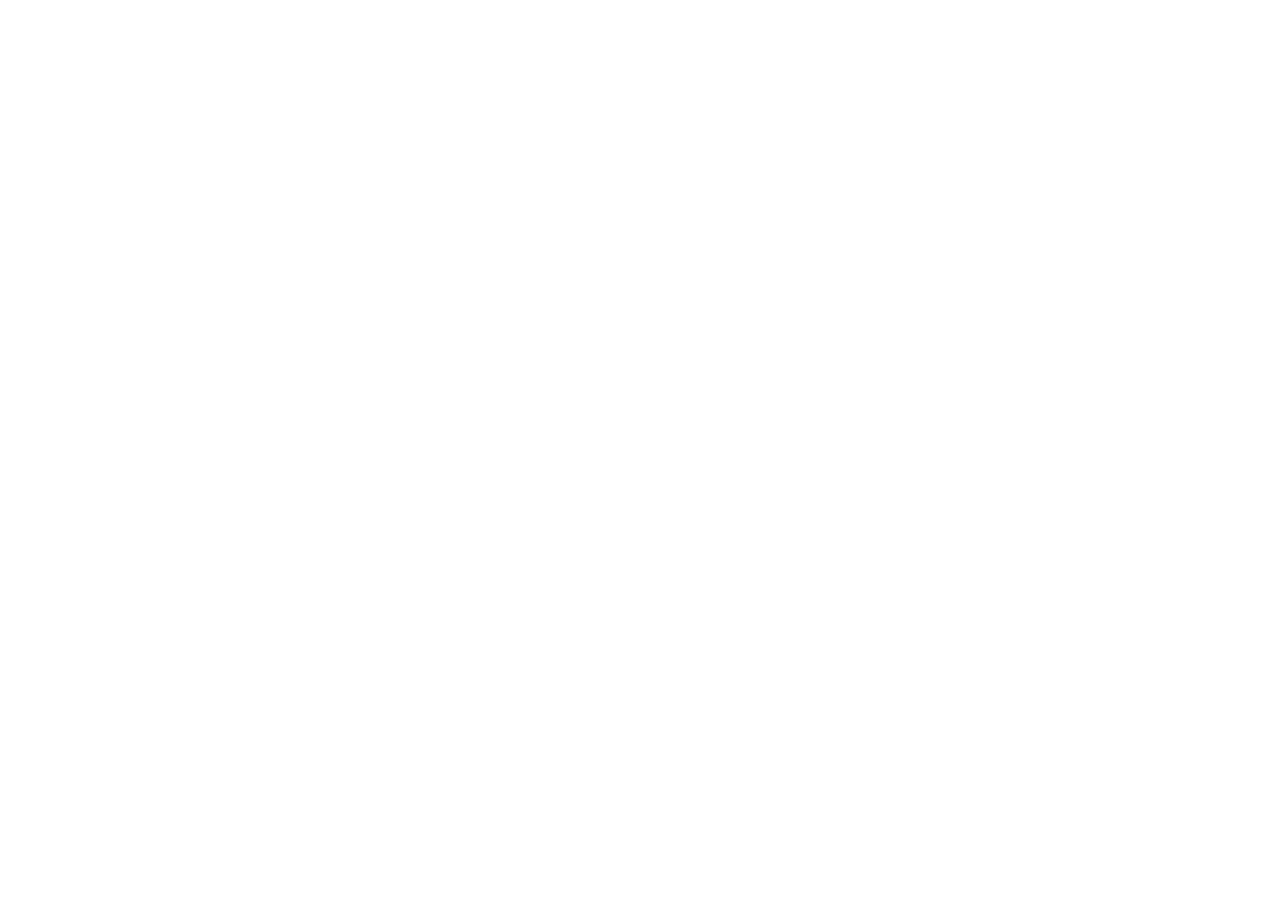
==== index.html @ f1d06e9a "Index-V1" ====
<!DOCTYPE html>
<html lang="en">
<head>
    <meta charset="UTF-8">
    <meta http-equiv="X-UA-Compatible" content="IE=edge">
    <meta name="viewport" content="width=device-width, initial-scale=1.0">
    <title>Document</title>
</head>
<body>
    <div id="contenedor">
  <center>
    <div class="imga1"></div>
    <div class="imga1"></div>
  </center>
</div>
</body>
</html>
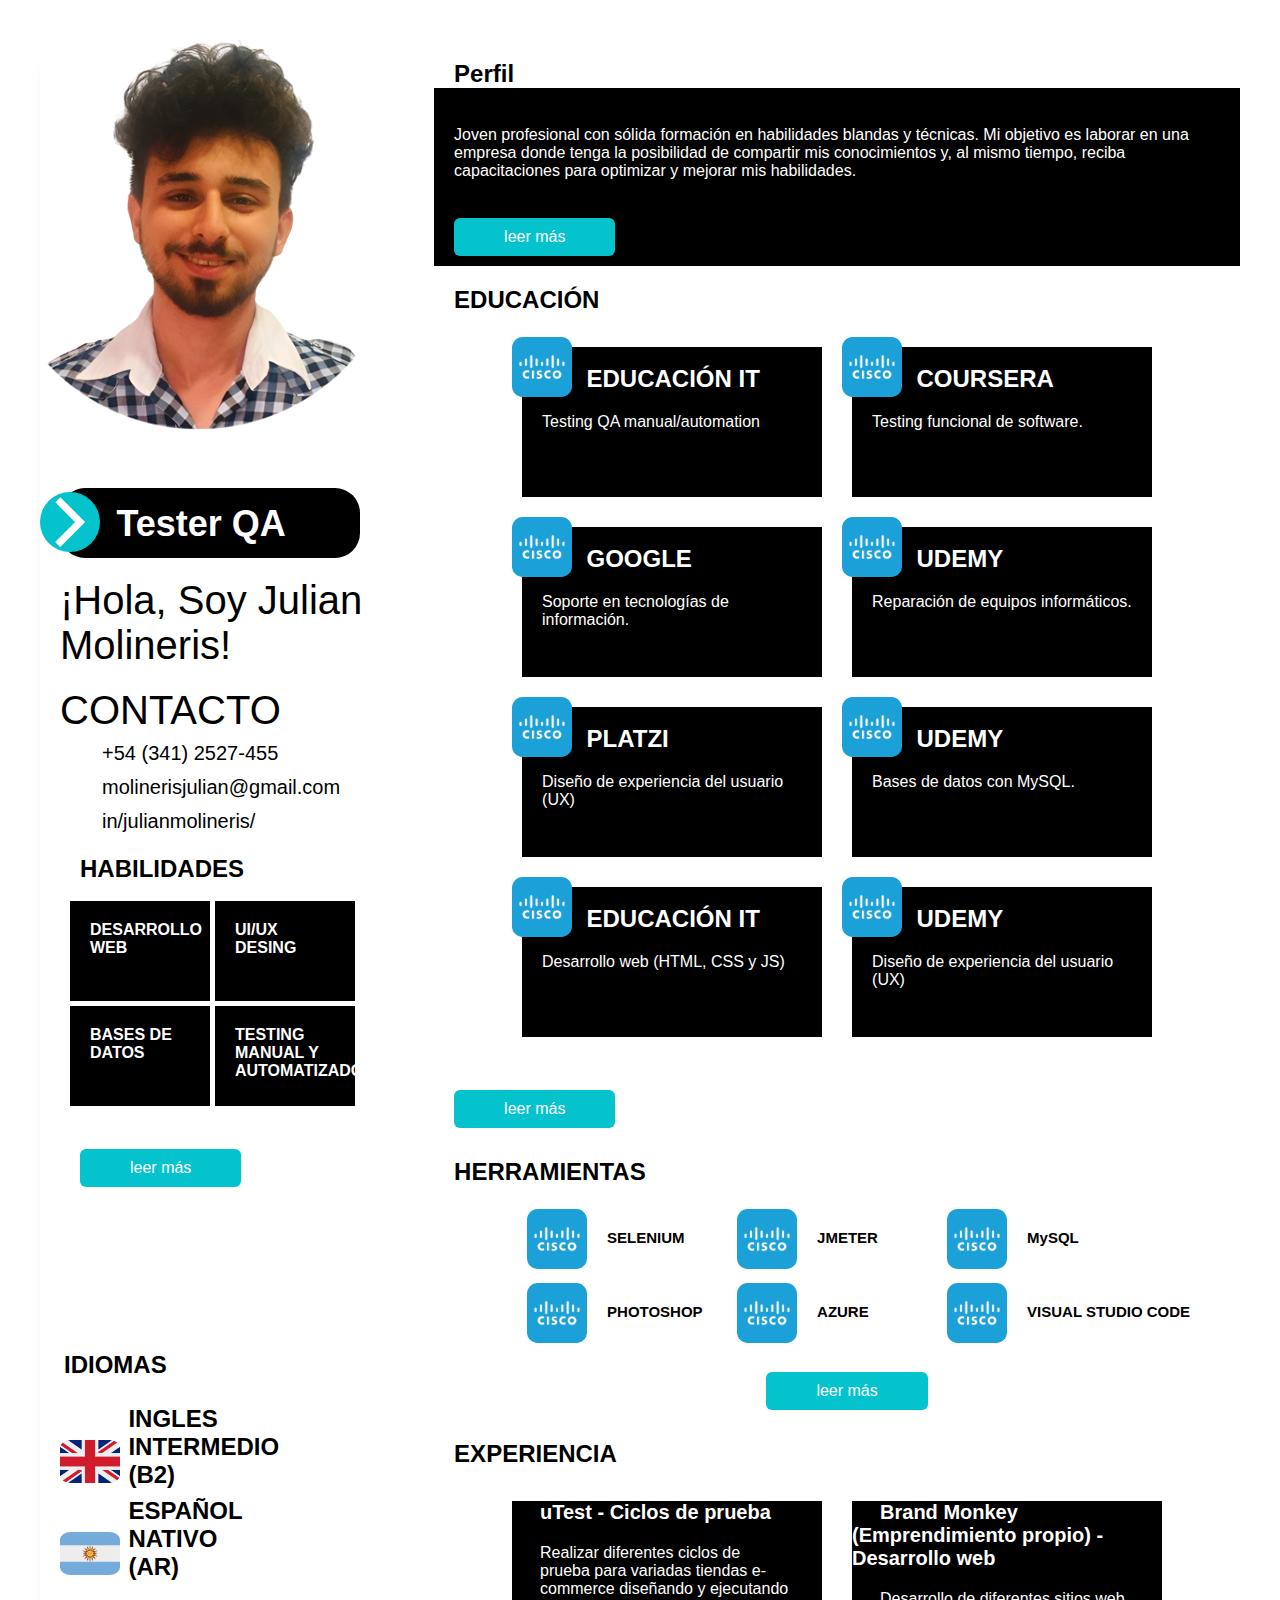
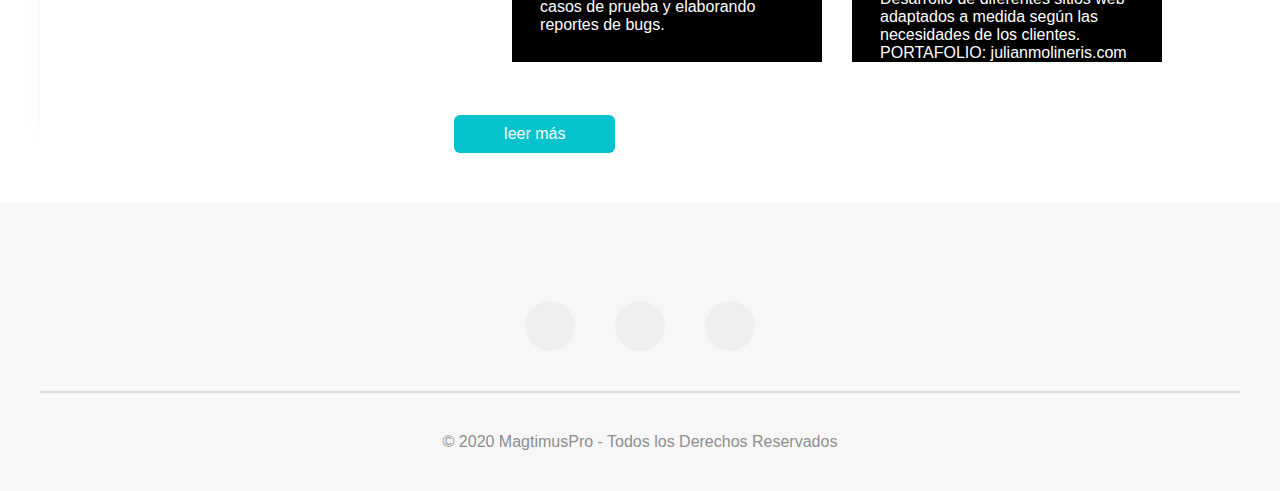
==== commit ea938bdd: "actualizacion cv" ====
--- a/index.html
+++ b/index.html
@@ -1,17 +1,295 @@
 <!DOCTYPE html>
 <html lang="en">
+
 <head>
-    <meta charset="UTF-8">
-    <meta http-equiv="X-UA-Compatible" content="IE=edge">
-    <meta name="viewport" content="width=device-width, initial-scale=1.0">
-    <title>Document</title>
+      <meta charset="UTF-8">
+      <meta http-equiv="X-UA-Compatible" content="IE=edge">
+      <meta name="viewport" content="width=device-width, initial-scale=1.0">
+      <title>Curriculum Digital</title>
+      <script src="https://cdn.jsdelivr.net/npm/chart.js@2.9.3/dist/Chart.min.js"></script>
+      <link rel="shortcut icon" href="./assets/img/favicon .ico" type="image/x-icon">
+      <link rel="stylesheet" href="./assets/css/style.css">
+      <script src="./assets/js/chart.js"></script>
+
 </head>
+
 <body>
-    <div id="contenedor">
-  <center>
-    <div class="imga1"></div>
-    <div class="imga1"></div>
-  </center>
-</div>
+
+
+      <div class="container-content">
+            <article>
+                  <img src="./assets/img/1p-removebg-preview.png" alt="">
+                  <div class="content-square">
+                        <div class="content-circle"></div>
+
+                        <h2 id="content-title">Tester QA</h2>
+
+                  </div>
+                  <h1>¡Hola, Soy Julian
+                        Molineris!
+                  </h1>
+
+                  <div class="contact">
+                        <h1 class="contact-title">CONTACTO</h1>
+                        <ul class="contact-list">
+                              <li><i class="fa-solid fa-phone" #="phone-ico"></i><a class="contact-url" href="#">+54
+                                          (341) 2527-455</a></li>
+                              <li> <i class="fa-solid fa-envelope" #="mail-ico"></i><a class="contact-url" href="#">
+                                          molinerisjulian@gmail.com</a></li>
+                              <li><i class="fa-brands fa-linkedin" #="link-ico"></i><a class="contact-url" href="#">
+                                          in/julianmolineris/ </a></li>
+                        </ul>
+
+
+                  </div>
+
+                  <div class="container-aside">
+                        <aside>
+
+
+                              <h2>HABILIDADES</h2>
+                              <div class="color-habilities">
+                                    <br>
+                                    <div class="habilities-container wrap">
+                                          <div class="box-habilities">
+                                                <h2 class="habilities-title">DESARROLLO WEB</h2>
+                                          </div>
+                                          <div class="box-habilities">
+                                                <h2 class="habilities-title">UI/UX DESING</h2>
+
+                                          </div>
+                                          <div class="box-habilities">
+                                                <h2 class="habilities-title">BASES DE DATOS</h2>
+
+                                          </div>
+                                          <div class="box-habilities">
+                                                <h2 class="habilities-title">TESTING MANUAL Y
+                                                      AUTOMATIZADO
+                                                </h2>
+
+                                          </div>
+                                    </div>
+                                    <br>
+                                    <a href="#"><button>leer más</button></a>
+                                    <div class="espacio1"></div>
+                              </div>
+
+                        </aside>
+
+
+                        <div class="graphycs">
+                              <canvas id="Chart-softhabilities"></canvas>
+
+
+                        </div>
+
+
+
+                        <h2 class="language-title">IDIOMAS</h2>
+                        <div class="color-habilities">
+                              <br>
+                              <div class="habilities-container wrap">
+                                    <div class="box-language">
+                                          <img src="./assets/img/england.webp" alt="" class="language-image">
+                                          <h2 class="language-title">INGLES<br> INTERMEDIO<br> (B2)
+                                          </h2>
+                                    </div>
+                                    <div class="box-language">
+                                          <img src="./assets/img/argentina.webp" alt="" class="language-image">
+                                          <h2 class="language-title">ESPAÑOL<br> NATIVO<br> (AR)
+                                          </h2>
+                                    </div>
+                              </div>
+                              <br>
+                              <div class="espacio1"></div>
+                        </div>
+            </article>
+
+            <div class="container-aside">
+                  <aside>
+
+                        <h2>Perfil</h2>
+                        <div class="color-perfil">
+                              <br>
+                              <p>Joven profesional con sólida formación en
+                                    habilidades blandas y técnicas. Mi objetivo
+                                    es laborar en una empresa donde tenga la
+                                    posibilidad de compartir mis conocimientos
+                                    y, al mismo tiempo, reciba capacitaciones
+                                    para optimizar y mejorar mis habilidades.
+                              </p>
+                              <br>
+                              <a href="#"><button>leer más</button></a>
+                              <div class="espacio1"></div>
+                        </div>
+                  </aside>
+
+                  <aside>
+
+                        <h2>EDUCACIÓN</h2>
+                        <div class="color-educacion">
+                              <br>
+                              <div class="flexbox-container wrap">
+                                    <div class="box">
+                                          <img src="./assets/img/cisco--600.png" alt="" class="img-education">
+                                          <h2 class="education-title">EDUCACIÓN IT</h2>
+                                          <p class="education-text">Testing QA manual/automation</p>
+                                    </div>
+                                    <div class="box ">
+                                          <img src="./assets/img/cisco--600.png" alt="" class="img-education">
+                                          <h2 class="education-title">COURSERA </h2>
+                                          <p class="education-text">Testing funcional de software.</p>
+
+                                    </div>
+                                    <div class="box ">
+                                          <img src="./assets/img/cisco--600.png" alt="" class="img-education">
+                                          <h2 class="education-title"> GOOGLE</h2>
+                                          <p class="education-text">Soporte en tecnologías de información.
+                                          </p>
+
+                                    </div>
+                                    <div class="box ">
+                                          <img src="./assets/img/cisco--600.png" alt="" class="img-education">
+                                          <h2 class="education-title">UDEMY </h2>
+                                          <p class="education-text">Reparación de equipos
+                                                informáticos.
+                                          </p>
+
+                                    </div>
+                                    <div class="box ">
+                                          <img src="./assets/img/cisco--600.png" alt="" class="img-education">
+                                          <h2 class="education-title">PLATZI</h2>
+                                          <p class="education-text"> Diseño de experiencia
+                                                del usuario (UX)</p>
+
+                                    </div>
+
+                                    <div class="box ">
+                                          <img src="./assets/img/cisco--600.png" alt="" class="img-education">
+                                          <h2 class="education-title">UDEMY</h2>
+                                          <p class="education-text">Bases de datos con
+                                                MySQL.</p>
+                                    </div>
+                                    <div class="box ">
+                                          <img src="./assets/img/cisco--600.png" alt="" class="img-education">
+                                          <h2 class="education-title">EDUCACIÓN IT</h2>
+                                          <p class="education-text"> Desarrollo web (HTML,
+                                                CSS y JS)</p>
+                                    </div>
+
+                                    <div class="box ">
+                                          <img src="./assets/img/cisco--600.png" alt="" class="img-education">
+                                          <h2 class="education-title">UDEMY</h2>
+                                          <p class="education-text"> Diseño de experiencia
+                                                del usuario (UX)</p>
+                                    </div>
+                              </div>
+                              <br>
+                              <a href="#"><button>leer más</button></a>
+                              <div class="espacio1"></div>
+                        </div>
+                  </aside>
+
+
+                  <aside>
+
+                        <h2>HERRAMIENTAS</h2>
+                        <div class="herramientas-color">
+                              <br>
+                              <div class="flexbox-container wrap">
+                                    <div class="herramientas-box">
+                                          <img src="./assets/img/cisco--600.png" alt="" class="herramientas-img">
+                                          <h2 class="herramientas-title">SELENIUM</h2>
+                                    </div>
+                                    <div class="herramientas-box">
+                                          <img src="./assets/img/cisco--600.png" alt="" class="herramientas-img">
+                                          <h2 class="herramientas-title">JMETER</h2>
+                                    </div>
+                                    <div class="herramientas-box">
+                                          <img src="./assets/img/cisco--600.png" alt="" class="herramientas-img">
+                                          <h2 class="herramientas-title">MySQL</h2>
+                                    </div>
+                                    <div class="herramientas-box">
+                                          <img src="./assets/img/cisco--600.png" alt="" class="herramientas-img">
+                                          <h2 class="herramientas-title">PHOTOSHOP</h2>
+                                    </div>
+                                    <div class="herramientas-box">
+                                          <img src="./assets/img/cisco--600.png" alt="" class="herramientas-img">
+                                          <h2 class="herramientas-title">AZURE</h2>
+                                    </div>
+                                    <div class="herramientas-box">
+                                          <img src="./assets/img/cisco--600.png" alt="" class="herramientas-img">
+                                          <h2 class="herramientas-title">VISUAL STUDIO CODE</h2>
+                                    </div>
+                                    <br>
+                                    <a href="#"><button>leer más</button></a>
+                                    <div class="espacio1"></div>
+                              </div>
+                  </aside>
+
+
+
+                  <aside>
+
+                        <h2>EXPERIENCIA</h2>
+                        <div class="exp-color">
+                              <br>
+                              <div class="flexbox-container wrap">
+                                    <div class="exp-box">
+                                          <h2 class="exp-title">uTest - Ciclos de
+                                                prueba</h2>
+                                          <P class="exp-text">Realizar diferentes ciclos de
+                                                prueba para variadas tiendas
+                                                e-commerce diseñando y
+                                                ejecutando casos de prueba y
+                                                elaborando reportes de bugs.</P>
+                                    </div>
+
+                                    <div class="exp-box">
+                                          <h2 class="exp-title">Brand Monkey
+                                                (Emprendimiento
+                                                propio) - Desarrollo
+                                                web </h2>
+                                          <P class="exp-text">Desarrollo de diferentes sitios
+                                                web adaptados a medida según
+                                                las necesidades de los clientes.
+                                                PORTAFOLIO: julianmolineris.com</P>
+                                    </div>
+                              </div>
+                              <br>
+                              <a href="#"><button>leer más</button></a>
+                              <div class="espacio1"></div>
+                        </div>
+                  </aside>
+
+
+            </div>
+      </div>
+
+      <div class="container-footer">
+            <footer>
+                  <div class="logo-footer">
+                        <img src="img/ico-footer.png" alt="">
+                  </div>
+
+                  <div class="redes-footer">
+                        <a href="#"><i class="fab fa-facebook-f icon-redes-footer"></i></a>
+                        <a href="#"><i class="fab fa-google-plus-g icon-redes-footer"></i></a>
+                        <a href="#"><i class="fab fa-instagram icon-redes-footer"></i></a>
+                  </div>
+
+                  <hr>
+                  <h4>© 2020 MagtimusPro - Todos los Derechos Reservados</h4>
+
+            </footer>
+
+      </div>
+
+      </div>
+      <script src="https://kit.fontawesome.com/2cf077567c.js" crossorigin="anonymous"></script>
+      <script src="./assets/js/charts-config.js"></script>
+
+
 </body>
+
 </html>--- a/assets/css/style.css
+++ b/assets/css/style.css
@@ -0,0 +1,1318 @@
+* {
+    margin: 0;
+    padding: 0;
+    box-sizing: border-box;
+    text-decoration: none;
+    font-family: 'Source Sans Pro', sans-serif;
+}
+
+header {
+    position: fixed;
+    top: 0;
+    left: 0;
+    width: 100%;
+    height: 80px;
+    background: #fff;
+    box-shadow: 0 4px 25px -22px black;
+    z-index: 2;
+}
+
+.header-content {
+    max-width: 1200px;
+    margin: auto;
+    display: flex;
+    justify-content: space-between;
+}
+
+.logo {
+    height: 80px;
+    display: flex;
+    justify-content: center;
+    align-items: center;
+}
+
+
+
+
+.flexbox-container {
+    display: flex;
+}
+
+.fixed-height-500 {
+    height: 500px;
+}
+
+.flexbox-container.wrap {
+    flex-wrap: wrap;
+    justify-content: center;
+    display: flex;
+}
+
+.flexbox-container.column {
+    flex-direction: column;
+}
+
+.box {
+    width: 300px;
+    height: 150px;
+    margin: 15px;
+    background-color: black;
+
+}
+
+.education-text {
+    color: white;
+}
+
+
+.education-title {
+    color: white;
+    display: inline;
+}
+
+.img-education {
+    max-width: 60px;
+    display: inline;
+    border-radius: 18%;
+    margin: -10px;
+}
+
+
+.color-educacion {
+    background-color: white;
+    width: auto;
+    height: auto;
+}
+
+/* Seccion Herramientas */
+
+.herramientas-color {
+    background-color: white;
+    width: auto;
+    height: auto;
+}
+
+.flexbox-container.wrap {
+    flex-wrap: wrap;
+    justify-content: center;
+    display: flex;
+}
+
+.flexbox-container.column {
+    flex-direction: column;
+}
+
+.herramientas-box {
+    width: 200px;
+    height: auto;
+    margin: 5px;
+    background-color: white;
+
+}
+
+.herramientas-title {
+    color: black;
+    display: inline;
+    font-size: 15px;
+    position: absolute;
+}
+
+.herramientas-img {
+    max-width: 60px;
+    display: inline;
+    border-radius: 18%;
+    margin: 0;
+
+}
+
+
+
+/* Seccion experiencia */
+
+
+
+.exp-color{
+    color: black;
+}
+
+.exp-box {
+    width: 310px;
+    height: auto;
+    margin: 15px;
+    background-color: black;
+
+}
+
+
+.exp-title {
+    color: white;
+    display: inline;
+    font-size: 20px;
+    margin-left: 8px;
+    margin-right: 8px;
+    margin-top: 5px;
+}
+
+
+.exp-text{
+    color: white;
+    margin-left: 8px;
+    margin-right: 8px;
+    margin-top: 5px;
+}
+
+
+
+
+
+
+/* Para poder manejar la ubicacion de los elementos y que se muevan se usan los 3 juntos
+sino no se mueve:
+display: flex;
+justify-content: center;
+align-items: center; 
+
+el display: none es para que no se vea el icono por defecto*/
+
+#icon-menu {
+    width: 50px;
+    height: 50px;
+    position: absolute;
+    right: 20px;
+    top: 16px;
+    padding: 10px;
+    font-size: 20px;
+    background: #eeeeeefa;
+    border-radius: 100%;
+    color: #787878;
+    display: none;
+    justify-content: center;
+    align-items: center;
+    cursor: pointer;
+}
+
+/*Con esta etiqueta le damos una animacion cuando pasamos por arriba del boton*/
+
+#icon-menu:hover {
+    opacity: 0.8;
+}
+
+/*Portada*/
+
+
+.container-cover {
+    width: 100%;
+    height: 270px;
+    position: relative;
+    margin-top: 80px;
+    background-position: center;
+    background-size: cover;
+    background-repeat: no-repeat;
+}
+
+.container-cover:before {
+    content: '';
+    width: 100%;
+    height: 100%;
+    background: #05C3CD;
+    position: absolute;
+    top: 0;
+    left: 0;
+}
+
+.container-info-cover {
+    max-width: 800px;
+    height: 250px;
+    margin: auto;
+    text-align: center;
+    display: flex;
+    flex-direction: column;
+    justify-content: center;
+    align-items: center;
+    position: relative;
+    z-index: 1;
+}
+
+.container-info-cover h1 {
+    font-size: 70px;
+    font-weight: 600;
+    color: #fff;
+    margin-bottom: 25px;
+}
+
+.container-info-cover p {
+    color: #fff;
+    font-size: 20px;
+    font-weight: 300;
+}
+
+/*Contenedor de inicio a la derecha */
+
+.content-circle {
+    background-color: #05C3CD;
+    background-image: url('/assets/img/ico-minus.png');
+    display: inline-block;
+    margin-left: -20px;
+    border-radius: 100%;
+    z-index: 100;
+    width: 60px;
+    height: 60px;
+    margin-top: 4px;
+
+
+}
+
+.icon-menor {
+    width: 200px;
+    height: 100px;
+
+}
+
+#content-title {
+    display: inline-block;
+    color: white;
+    font-size: 36px;
+    margin-left: 12px;
+    vertical-align: top;
+    margin-top: 15px;
+}
+
+.content-square {
+    display: inline-block;
+    background-color: black;
+    width: 300px;
+    height: 70px;
+    border-radius: 25px;
+
+}
+
+
+/* Seccion contacto */
+
+.contact {
+    width: 400px;
+    height: auto;
+}
+
+.contact-list {
+    list-style: none;
+}
+
+.contact-url {
+    text-decoration: none;
+    color: black;
+    font-size: 20px;
+    margin-left: 10px;
+}
+
+i {
+    font-size: 30px;
+    padding: 15px;
+    margin-left: 2px;
+}
+
+/* Seccion habilidades */
+
+
+.habilities-container {
+    display: flex;
+
+}
+
+.habilities-container.wrap {
+    flex-wrap: wrap;
+    justify-content: center;
+    display: flex;
+    width: 310px;
+}
+
+.habilities-container.column {
+    flex-direction: column;
+}
+
+.box-habilities {
+    width: 140px;
+    height: 100px;
+    margin-right: 5px;
+    margin-bottom: 5px;
+    background-color: black;
+}
+
+.habilities-title {
+    color: white;
+    display: flex;
+    font-size: 1em;
+}
+
+
+.color-habilities {
+    background-color: white;
+    width: auto;
+    height: auto;
+
+}
+
+.container-aside aside button {
+    margin-top: 20px;
+    margin-left: 20px;
+    padding: 10px 50px;
+    font-size: 16px;
+    background: #05C3CD;
+    border: none;
+    color: #fff;
+    cursor: pointer;
+    border-radius: 6px;
+}
+
+.container-aside aside button:hover {
+    opacity: 0.9;
+}
+
+
+
+/* Seccion graficos de habilidad */
+
+.graphycs{
+    width: 100%;
+    height: auto;
+}
+canvas {
+    background-color: white;
+    display: block;
+    /* width: 100%;
+    height: 200px; */
+}
+
+
+
+/* Seccion idioma */
+
+
+.language-image {
+    max-width: 60px;
+    display: inline;
+    border-radius: 18%;
+    margin-top: 20px;
+    margin-left: 0;
+    margin-right: 0px;
+    margin-bottom: 0px;
+}
+
+
+.language-container {
+    display: flex;
+}
+
+.language-container.wrap {
+    flex-wrap: wrap;
+    justify-content: center;
+    display: inline-block;
+}
+
+.language-container.column {
+    flex-direction: column;
+}
+
+.box-language {
+    width: 100%;
+    height: auto;
+    margin-top: 0px;
+    margin-right: 0px;
+    margin-bottom: 0px;
+    margin-left: 0px;
+    background-color: white;
+
+}
+
+.language-title {
+    color: black;
+    display: inline-block;
+    margin: 4px;
+
+}
+
+
+.color-habilities {
+    background-color: white;
+    width: 100%;
+    height: auto;
+}
+
+
+/*Contenedor - contenido del articulo*/
+
+.container-content {
+    width: auto;
+    margin: auto;
+    margin-top: 10px;
+    display: flex;
+    justify-content: center;
+
+}
+
+article {
+    width: 100%;
+    position: relative;
+    overflow: hidden;
+
+}
+
+
+article h1 {
+    margin-top: 20px;
+    font-weight: 500;
+    font-size: 40px;
+}
+
+article p {
+    margin-top: 20px;
+    font-size: 18px;
+    color: #3c3c3c;
+}
+
+article img {
+    margin-top: -100px;
+    margin-left: -100px;
+    width: auto;
+    height: auto;
+}
+
+}
+
+/*Aside de los articulos de relacionados*/
+
+.container-aside aside {
+    width: 320px;
+    border-right: 6px;
+    box-shadow: 0 0 20px -20px black;
+    border-radius: 6px;
+    overflow: hidden;
+    margin-left: 40px;
+    margin-bottom: 40px;
+    padding-bottom: 20px;
+}
+
+.container-aside aside img {
+    width: 100%;
+}
+
+.container-aside aside h2,
+.container-aside aside p {
+    margin-top: 20px;
+    padding: 0px 20px;
+}
+
+.container-aside aside button {
+    margin-top: 20px;
+    margin-left: 20px;
+    padding: 10px 50px;
+    font-size: 16px;
+    background: #05C3CD;
+    border: none;
+    color: #fff;
+    cursor: pointer;
+    border-radius: 6px;
+}
+
+.container-aside aside button:hover {
+    opacity: 0.9;
+}
+
+
+
+/*Footer - pie de pagina*/
+
+.container-footer {
+    width: 100%;
+    padding: 40px 0;
+    background: #f7f7f7;
+    margin-top: 40px;
+}
+
+.container-footer footer {
+    max-width: 1200px;
+    margin: auto;
+}
+
+.container-footer footer .logo-footer {
+    text-align: center;
+}
+
+.container-footer footer .logo-footer img {
+    width: 100px;
+}
+
+.container-footer footer .redes-footer {
+    display: flex;
+    justify-content: center;
+    margin-top: 20px;
+}
+
+
+.container-footer footer .redes-footer .icon-redes-footer {
+    font-size: 20px;
+    margin: 20px;
+    background: #efefef;
+    width: 50px;
+    height: 50px;
+    display: flex;
+    justify-content: center;
+    align-items: center;
+    border-radius: 100%;
+    color: #a2a2a2;
+}
+
+footer .redes-footer .fa-facebook-f:hover {
+    background: #41579A;
+    color: #fff;
+}
+
+footer .redes-footer .fa-google-plus-g:hover {
+    background: #DE4C34;
+    color: #fff;
+}
+
+footer .redes-footer .fa-instagram:hover {
+    background: linear-gradient(to top right, #FCDE30, #E9712A, #D2313B, #AE4198, #7540A1, #5443A8);
+    color: #fff;
+}
+
+
+.container-footer footer hr {
+    margin-top: 20px;
+    border: none;
+    height: 2px;
+    background: #c0c0c07a;
+}
+
+
+.container-footer h4 {
+    text-align: center;
+    margin-top: 40px;
+    color: #8e8e8e;
+    font-weight: 500;
+}
+
+
+/* Responsive Design - adaptable a dispositivos moviles*/
+
+/*Cuando la pagina llegue a un ancho maximo de 1220px*/
+
+@media screen and (max-width: 1220px) {
+
+    .header-content,
+    .container-content,
+    .container-footer footer {
+        max-width: 1000px;
+        padding: 0 20px;
+    }
+
+
+}
+
+/*Con el flex-direction: column logramos que se reacomoden los elementos en forma de columna. 
+Ojo los pone uno debajo del otro */
+
+@media screen and (max-width: 1020px) {
+
+    .container-content {
+        width: 100%;
+        flex-direction: column;
+    }
+
+    /*Eliminamos una sombra que tenia el articulo.*/
+
+    article {
+        box-shadow: 0 0 0 0;
+    }
+
+
+
+    /*Para acomodar los elementos uno abajo del otro en combinacion con flex direction: colum. */
+
+    .container-aside {
+        display: flex;
+        justify-content: center;
+
+
+
+    }
+
+
+    /*Para que los elementos no queden apretados, tengan un tamaño determinado.*/
+    .container-aside aside {
+        max-width: 300px;
+        margin: 10px;
+    }
+
+
+
+
+    /*Para que cuando la pagina llegue a 800px se posicionen una debajo de la otra.*/
+
+
+
+
+
+    @media screen and (max-width: 800px) {
+
+        body {
+            overflow-x: hidden;
+        }
+
+        /*Con transition 300 hacemos que sea como una animacion la transicion.*/
+
+        .container-all {
+            transition: all 300ms cubic-bezier(1, 0, 0, 1);
+        }
+
+        /*Con esto hacemos que el contenido se mueva 300px hacia la derecha.*/
+
+        .move-container-all {
+            transform: translateX(300px);
+        }
+
+        /*Position:fixed lo que hace es superponer el menu sobre los elementos
+El top es de 80px para que salga por debajo del header y no tape el logo.
+Le ponemos en ancho 0px para ocultarlo*/
+
+        .menu {
+            width: 0px;
+            height: 100vh;
+            position: fixed;
+            top: 80px;
+            left: 0;
+            background: #fff;
+            overflow: hidden;
+            transform: translateX(-350px);
+            box-shadow: 10px 0 20px -25px black;
+
+            /*con cubic-bazier logramos una mejor animacion.*/
+            transition: all 300ms cubic-bezier(1, 0, 0, 1);
+        }
+
+        /*Con esta clase logramos que el menu se muestre con sus iconos y texto al presionar el icono.*/
+        .show-lateral {
+            width: 300px;
+            transform: translateX(0px);
+        }
+
+
+        /*Aca configuramos el menu para que salgan los botones uno debajo el otro.*/
+
+        .menu nav ul {
+            flex-direction: column;
+        }
+
+        .menu nav ul li {
+            max-width: 200px;
+            height: 50px;
+            justify-content: flex-start;
+        }
+
+
+        /*Para ocultar la linea que sale entre los botones.*/
+        .menu-selected:before {
+            width: 0;
+        }
+
+        /*El margin top de 40px se usa en conjunto con el inline-block para comodar los iconos al lado del texto.*/
+        .menu nav ul li a {
+            margin-top: 40px;
+            color: #858585;
+        }
+
+
+        /*Con el display: inline-block logramos que ponga el icono al lado del texto. 
+ Con el width de 20px logramos que se alineen.*/
+        .menu nav ul li a i {
+            width: 20px;
+            display: inline-block;
+            margin-right: 10px;
+            color: #05C3CD;
+        }
+
+        #icon-menu {
+            display: flex;
+        }
+
+
+        /*Con el flex-wrap: wrap hacemos que se posicionen uno debajo del otro los elementos cuando sea menor a 800px la pantalla.*/
+
+        .container-aside {
+            flex-wrap: wrap;
+        }
+
+
+        .container-cover {
+            width: 100%;
+            height: 1016px;
+
+        }
+
+        .container-info-cover {
+            max-width: 750px;
+            height: 650px;
+            padding: 70px;
+        }
+
+        .container-info-cover h1 {
+            font-size: 60px;
+            font-weight: 600;
+            color: #fff;
+            margin-bottom: 25px;
+        }
+
+        .container-info-cover p {
+            color: #fff;
+            font-size: 25px;
+            font-weight: 250;
+        }
+    }
+}
+
+
+
+/* Divs configuraciones */
+
+.color-perfil {
+    background-color: black;
+    width: auto;
+    height: auto;
+}
+
+.color-perfil p {
+    color: white;
+
+}
+
+
+.espacio1 {
+    height: 10px;
+    width: 100%;
+}
+
+
+* {
+    margin: 0;
+    padding: 0;
+    box-sizing: border-box;
+    text-decoration: none;
+    font-family: 'Source Sans Pro', sans-serif;
+}
+
+header {
+    position: fixed;
+    top: 0;
+    left: 0;
+    width: 100%;
+    height: 80px;
+    background: #fff;
+    box-shadow: 0 4px 25px -22px black;
+    z-index: 2;
+}
+
+.header-content {
+    max-width: 1200px;
+    margin: auto;
+    display: flex;
+    justify-content: space-between;
+}
+
+.logo {
+    height: 80px;
+    display: flex;
+    justify-content: center;
+    align-items: center;
+}
+
+.logo h1 b {
+    color: #05C3CD;
+}
+
+
+.menu {
+    height: 80px;
+}
+
+.menu nav {
+    height: 100%;
+}
+
+.menu nav ul {
+    height: 100%;
+    display: flex;
+    list-style: none;
+}
+
+.menu nav ul li {
+    height: 100%;
+    margin: 0px 20px;
+    display: flex;
+    justify-content: center;
+    align-items: center;
+    position: relative;
+}
+
+.menu-selected:before {
+    content: '';
+    width: 100%;
+    height: 4px;
+    background: #05C3CD;
+    position: absolute;
+    top: 0;
+    left: 0;
+}
+
+.menu nav ul li a {
+    color: #777777;
+    font-size: 18px;
+    transition: color 300ms;
+}
+
+.menu nav ul li a:hover {
+    color: #05C3CD;
+}
+
+.menu .text-menu-selected {
+    color: #05C3CD;
+}
+
+
+/*De esta manera ocultamos los iconos del menu de arriba.*/
+
+.menu nav ul li a i {
+    display: none;
+}
+
+
+/* Para poder manejar la ubicacion de los elementos y que se muevan se usan los 3 juntos
+sino no se mueve:
+display: flex;
+justify-content: center;
+align-items: center; 
+
+el display: none es para que no se vea el icono por defecto*/
+
+#icon-menu {
+    width: 50px;
+    height: 50px;
+    position: absolute;
+    right: 20px;
+    top: 16px;
+    padding: 10px;
+    font-size: 20px;
+    background: #eeeeeefa;
+    border-radius: 100%;
+    color: #787878;
+    display: none;
+    justify-content: center;
+    align-items: center;
+    cursor: pointer;
+}
+
+/*Con esta etiqueta le damos una animacion cuando pasamos por arriba del boton*/
+
+#icon-menu:hover {
+    opacity: 0.8;
+}
+
+/*Portada*/
+
+
+.container-cover {
+    width: 100%;
+    height: 270px;
+    position: relative;
+    margin-top: 80px;
+    background-position: center;
+    background-size: cover;
+    background-repeat: no-repeat;
+}
+
+.container-cover:before {
+    content: '';
+    width: 100%;
+    height: 100%;
+    background: #05C3CD;
+    position: absolute;
+    top: 0;
+    left: 0;
+}
+
+.container-info-cover {
+    max-width: 800px;
+    height: 250px;
+    margin: auto;
+    text-align: center;
+    display: flex;
+    flex-direction: column;
+    justify-content: center;
+    align-items: center;
+    position: relative;
+    z-index: 1;
+}
+
+.container-info-cover h1 {
+    font-size: 70px;
+    font-weight: 600;
+    color: #fff;
+    margin-bottom: 25px;
+}
+
+.container-info-cover p {
+    color: #fff;
+    font-size: 20px;
+    font-weight: 300;
+}
+
+/*Contenedor - contenido del articulo*/
+
+.container-content {
+    width: 1200px;
+    margin: auto;
+    margin-top: 40px;
+    display: flex;
+    justify-content: center;
+}
+
+article {
+    width: 100%;
+    padding: 20px;
+    padding-bottom: 40px;
+    box-shadow: -10px 0 20px -30px black;
+    border-radius: 6px;
+    position: relative;
+    overflow: hidden;
+}
+
+
+article h1 {
+    margin-top: 20px;
+    font-weight: 500;
+    font-size: 40px;
+}
+
+article p {
+    margin-top: 20px;
+    font-size: 18px;
+    color: #3c3c3c;
+}
+
+article img {
+    margin-top: -100px;
+    margin-left: -100px;
+    width: auto;
+    height: auto;
+}
+}
+
+
+/*Aside de los articulos de relacionados*/
+
+.container-aside aside {
+    width: 320px;
+    border-right: 6px;
+    box-shadow: 0 0 20px -20px black;
+    border-radius: 6px;
+    overflow: hidden;
+    margin-left: 40px;
+    margin-bottom: 40px;
+    padding-bottom: 20px;
+}
+
+.container-aside aside img {
+    width: 100%;
+}
+
+.container-aside aside h2,
+.container-aside aside p {
+    margin-top: 20px;
+    padding: 0px 20px;
+}
+
+.container-aside aside button {
+    margin-top: 20px;
+    margin-left: 20px;
+    padding: 10px 50px;
+    font-size: 16px;
+    background: #05C3CD;
+    border: none;
+    color: #fff;
+    cursor: pointer;
+    border-radius: 6px;
+}
+
+.container-aside aside button:hover {
+    opacity: 0.9;
+}
+
+
+
+/*Footer - pie de pagina*/
+
+.container-footer {
+    width: 100%;
+    padding: 40px 0;
+    background: #f7f7f7;
+    margin-top: 40px;
+}
+
+.container-footer footer {
+    max-width: 1200px;
+    margin: auto;
+}
+
+.container-footer footer .logo-footer {
+    text-align: center;
+}
+
+.container-footer footer .logo-footer img {
+    width: 100px;
+}
+
+.container-footer footer .redes-footer {
+    display: flex;
+    justify-content: center;
+    margin-top: 20px;
+}
+
+
+.container-footer footer .redes-footer .icon-redes-footer {
+    font-size: 20px;
+    margin: 20px;
+    background: #efefef;
+    width: 50px;
+    height: 50px;
+    display: flex;
+    justify-content: center;
+    align-items: center;
+    border-radius: 100%;
+    color: #a2a2a2;
+}
+
+footer .redes-footer .fa-facebook-f:hover {
+    background: #41579A;
+    color: #fff;
+}
+
+footer .redes-footer .fa-google-plus-g:hover {
+    background: #DE4C34;
+    color: #fff;
+}
+
+footer .redes-footer .fa-instagram:hover {
+    background: linear-gradient(to top right, #FCDE30, #E9712A, #D2313B, #AE4198, #7540A1, #5443A8);
+    color: #fff;
+}
+
+
+.container-footer footer hr {
+    margin-top: 20px;
+    border: none;
+    height: 2px;
+    background: #c0c0c07a;
+}
+
+
+.container-footer h4 {
+    text-align: center;
+    margin-top: 40px;
+    color: #8e8e8e;
+    font-weight: 500;
+}
+
+
+/* Responsive Design - adaptable a dispositivos moviles*/
+
+/*Cuando la pagina llegue a un ancho maximo de 1220px*/
+
+@media screen and (max-width: 1220px) {
+
+    .header-content,
+    .container-content,
+    .container-footer footer {
+        max-width: 1000px;
+        padding: 0 20px;
+    }
+
+
+}
+
+/*Con el flex-direction: column logramos que se reacomoden los elementos en forma de columna. 
+Ojo los pone uno debajo del otro */
+
+@media screen and (max-width: 1020px) {
+
+    .container-content {
+        width: 100%;
+        flex-direction: column;
+    }
+
+    /*Eliminamos una sombra que tenia el articulo.*/
+
+    article {
+        box-shadow: 0 0 0 0;
+    }
+
+
+
+    /*Para acomodar los elementos uno abajo del otro en combinacion con flex direction: colum. */
+
+    .container-aside {
+        display: flex;
+        justify-content: center;
+    }
+
+
+    /*Para que los elementos no queden apretados, tengan un tamaño determinado.*/
+    .container-aside aside {
+        max-width: 300px;
+        margin: 10px;
+    }
+
+
+
+
+    /*Para que cuando la pagina llegue a 800px se posicionen una debajo de la otra.*/
+
+
+
+
+
+    @media screen and (max-width: 800px) {
+
+        body {
+            overflow-x: hidden;
+        }
+
+        /*Con transition 300 hacemos que sea como una animacion la transicion.*/
+
+        .container-all {
+            transition: all 300ms cubic-bezier(1, 0, 0, 1);
+        }
+
+        /*Con esto hacemos que el contenido se mueva 300px hacia la derecha.*/
+
+        .move-container-all {
+            transform: translateX(300px);
+        }
+
+        /*Position:fixed lo que hace es superponer el menu sobre los elementos
+El top es de 80px para que salga por debajo del header y no tape el logo.
+Le ponemos en ancho 0px para ocultarlo*/
+
+        .menu {
+            width: 0px;
+            height: 100vh;
+            position: fixed;
+            top: 80px;
+            left: 0;
+            background: #fff;
+            overflow: hidden;
+            transform: translateX(-350px);
+            box-shadow: 10px 0 20px -25px black;
+
+            /*con cubic-bazier logramos una mejor animacion.*/
+            transition: all 300ms cubic-bezier(1, 0, 0, 1);
+        }
+
+        /*Con esta clase logramos que el menu se muestre con sus iconos y texto al presionar el icono.*/
+        .show-lateral {
+            width: 300px;
+            transform: translateX(0px);
+        }
+
+
+        /*Aca configuramos el menu para que salgan los botones uno debajo el otro.*/
+
+        .menu nav ul {
+            flex-direction: column;
+        }
+
+        .menu nav ul li {
+            max-width: 200px;
+            height: 50px;
+            justify-content: flex-start;
+        }
+
+
+        /*Para ocultar la linea que sale entre los botones.*/
+        .menu-selected:before {
+            width: 0;
+        }
+
+        /*El margin top de 40px se usa en conjunto con el inline-block para comodar los iconos al lado del texto.*/
+        .menu nav ul li a {
+            margin-top: 40px;
+            color: #858585;
+        }
+
+
+        /*Con el display: inline-block logramos que ponga el icono al lado del texto. 
+ Con el width de 20px logramos que se alineen.*/
+        .menu nav ul li a i {
+            width: 20px;
+            display: inline-block;
+            margin-right: 10px;
+            color: #05C3CD;
+        }
+
+        #icon-menu {
+            display: flex;
+        }
+
+
+        /*Con el flex-wrap: wrap hacemos que se posicionen uno debajo del otro los elementos cuando sea menor a 800px la pantalla.*/
+
+        .container-aside {
+            flex-wrap: wrap;
+        }
+
+
+        .container-cover {
+            width: 100%;
+            height: 1016px;
+
+        }
+
+        .container-info-cover {
+            max-width: 750px;
+            height: 650px;
+            padding: 70px;
+        }
+
+        .container-info-cover h1 {
+            font-size: 60px;
+            font-weight: 600;
+            color: #fff;
+            margin-bottom: 25px;
+        }
+
+        .container-info-cover p {
+            color: #fff;
+            font-size: 25px;
+            font-weight: 250;
+        }
+    }
+}
+
+
+
+/* Divs configuraciones */
+
+.color-perfil {
+    background-color: black;
+    width: auto;
+    height: auto;
+}
+
+.color-perfil p {
+    color: white;
+
+}
+
+.espacio1 {
+    height: 10px;
+    width: 100%;
+}